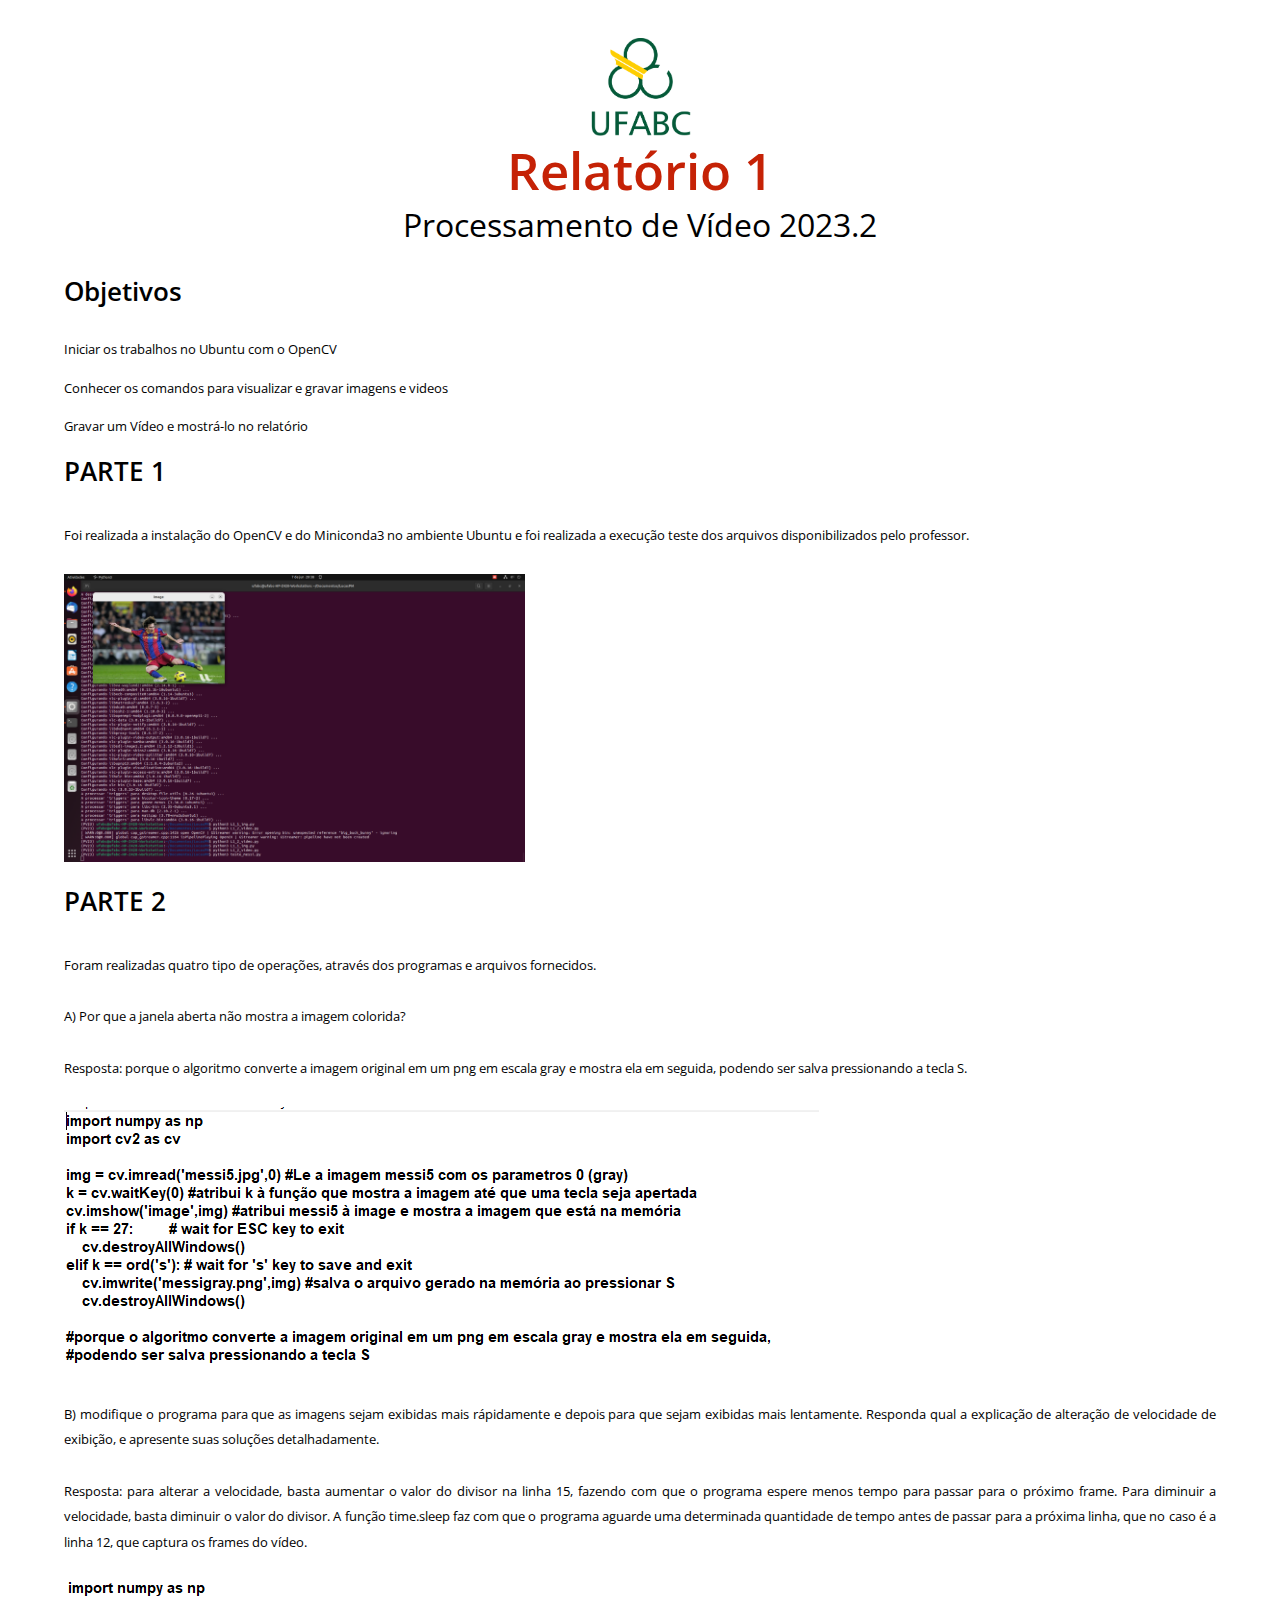
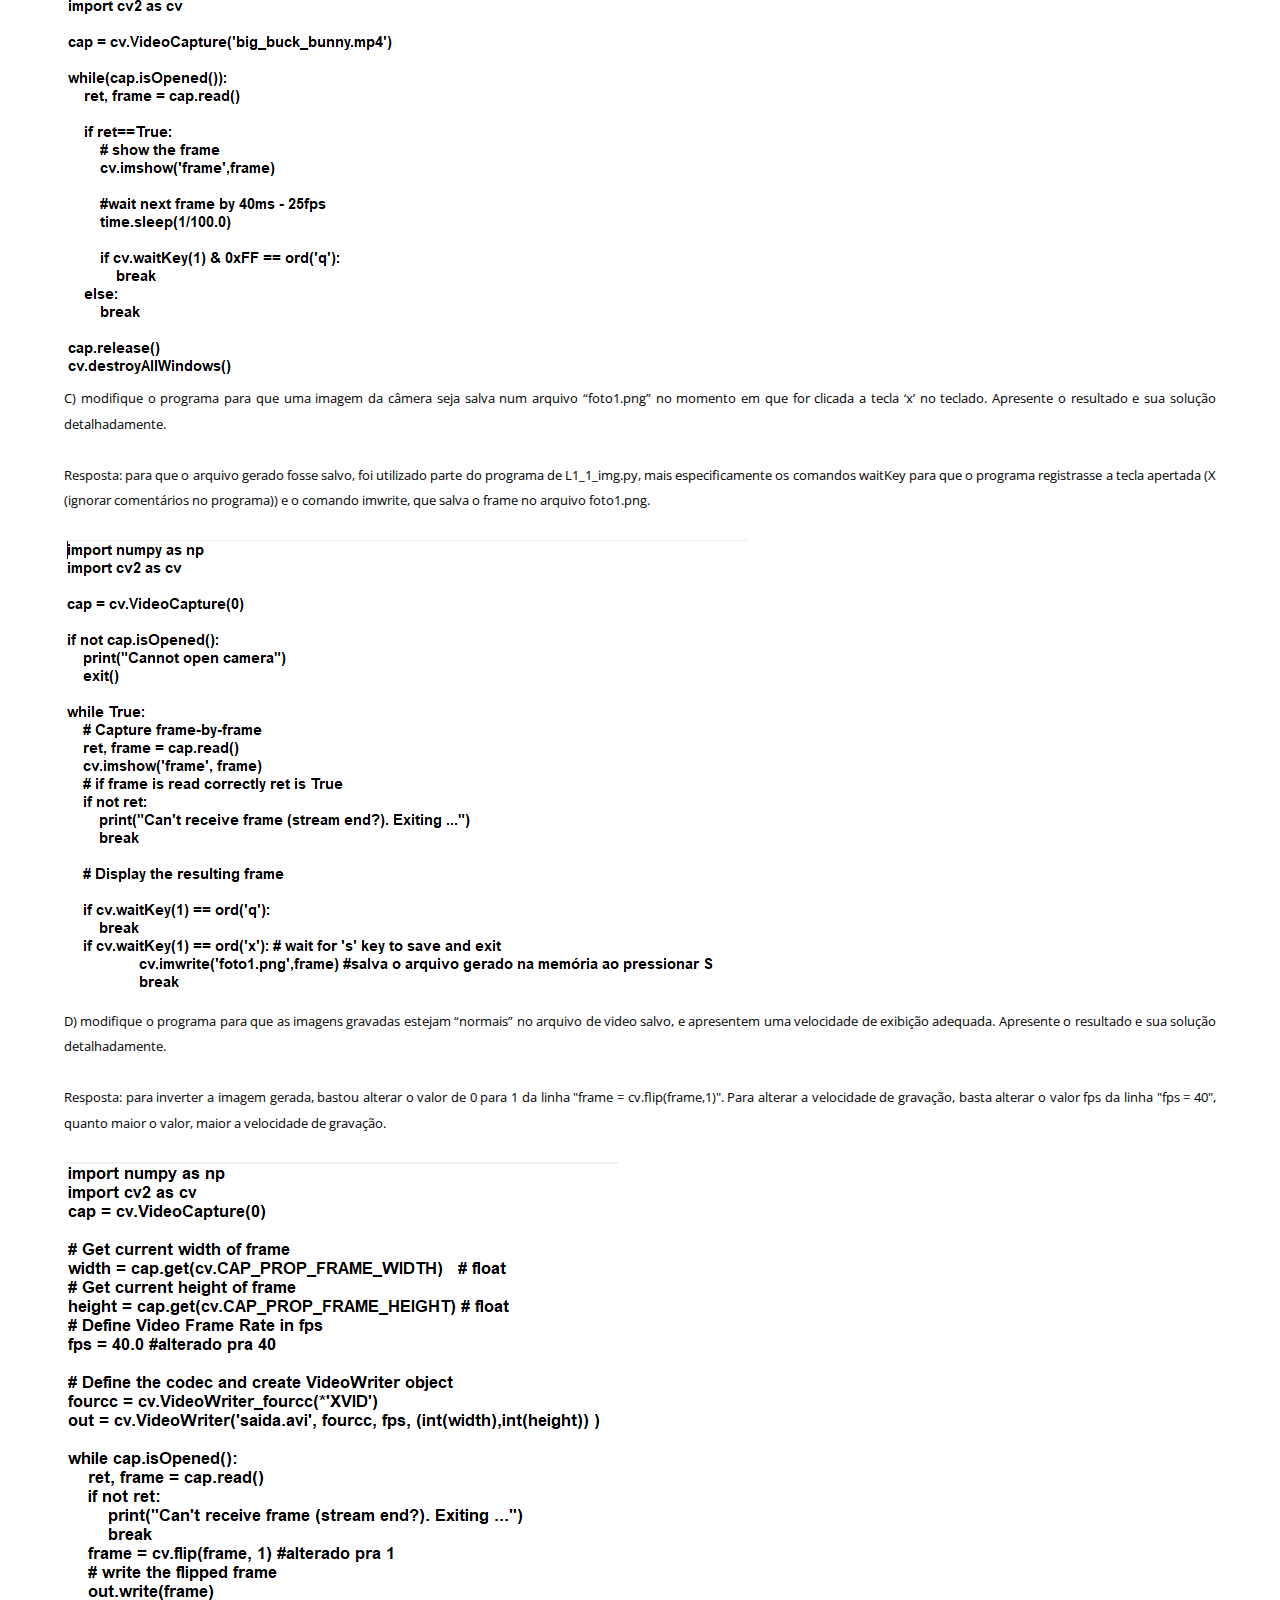
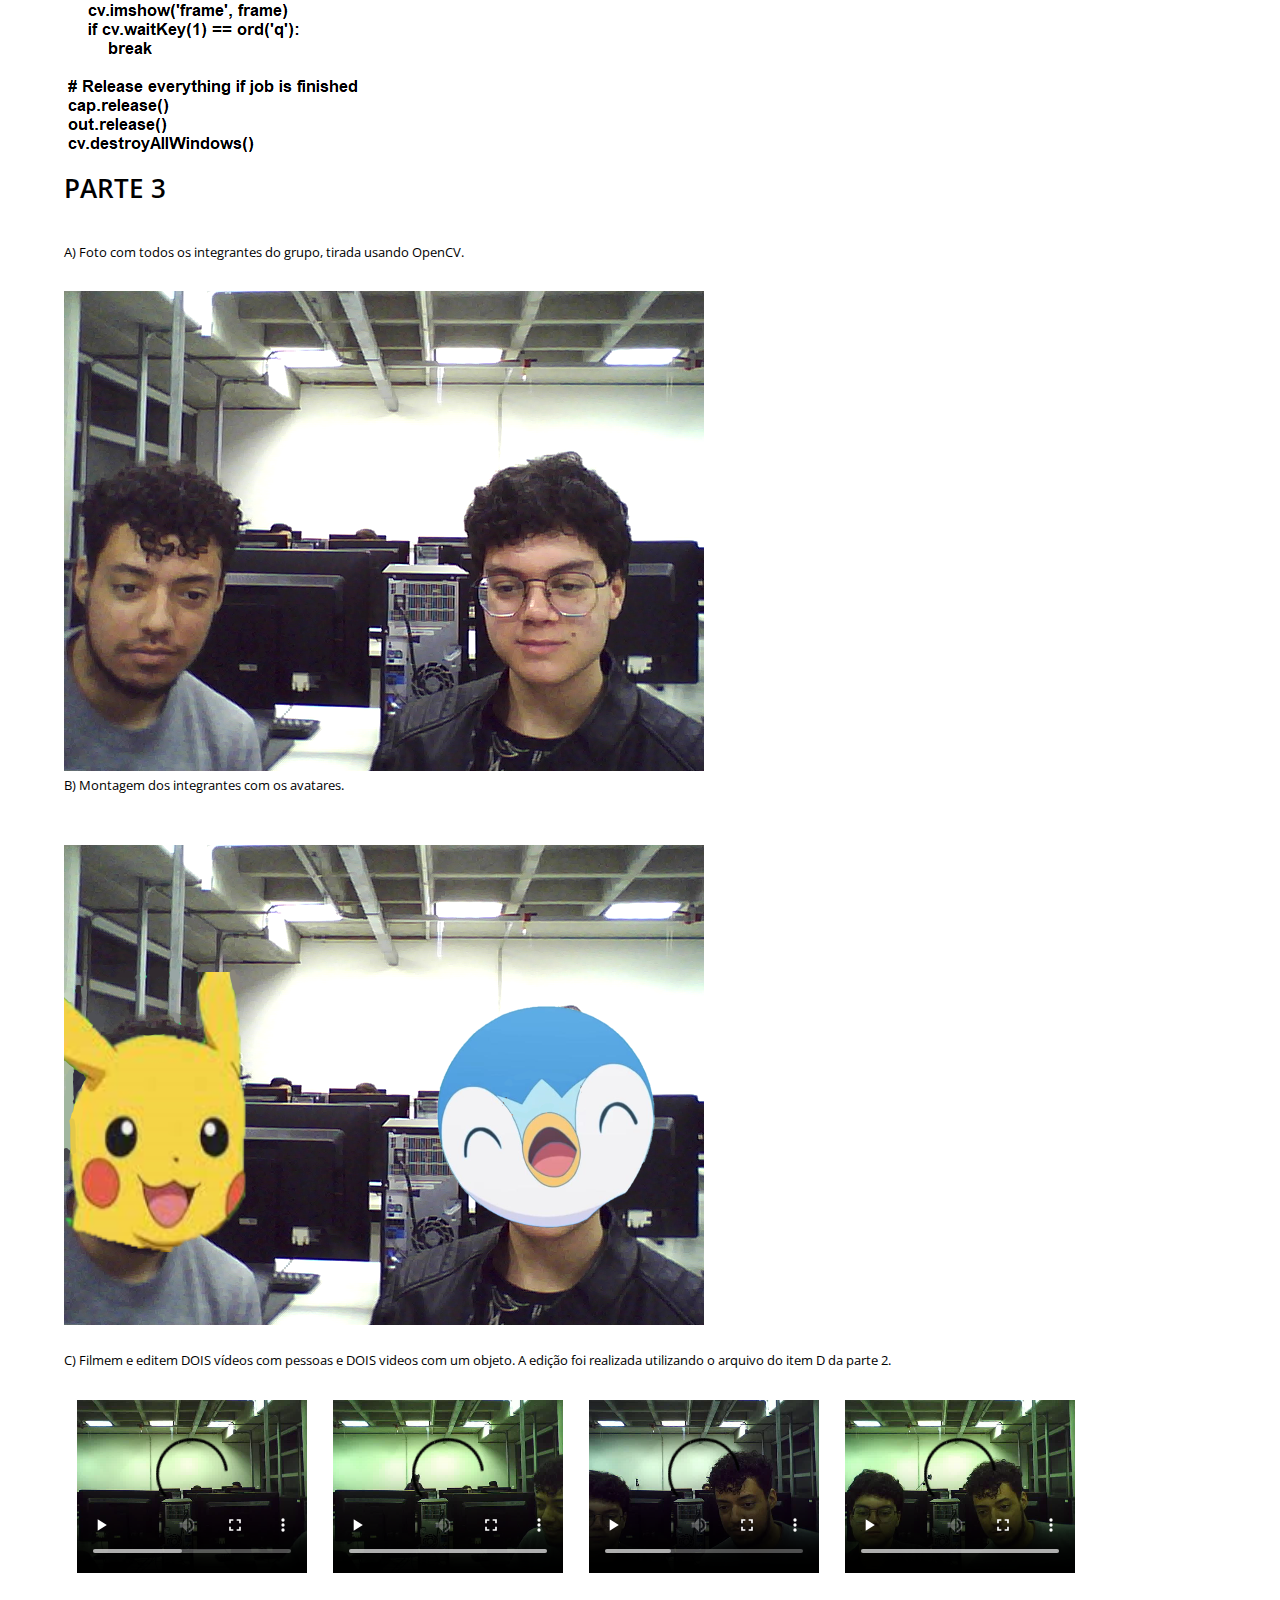
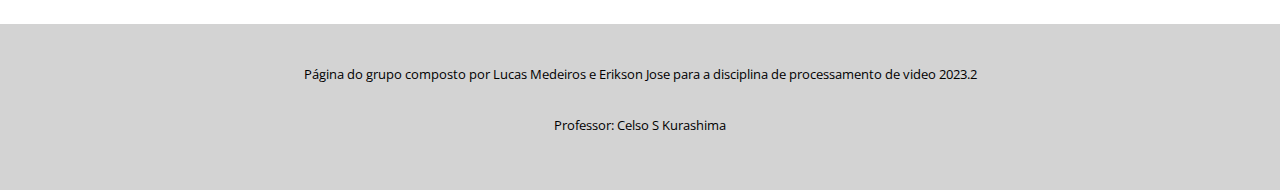
==== relatorio1.html @ 527f041e "Add files via upload" ====
<!DOCTYPE html>
<html lang="pt-br">
<head>
    <meta charset="UTF-8">
    <meta http-equiv="X-UA-Compatible" content="IE=edge">
    <meta name="viewport" content="width=device-width, initial-scale=1.0">
    <link rel="stylesheet" href="assets/css/reset.css">
    <link rel="stylesheet" href="assets/css/relatorio1.css">
    <link rel="preconnect" href="https://fonts.googleapis.com">
    <link rel="preconnect" href="https://fonts.gstatic.com" crossorigin>
    <link href="https://fonts.googleapis.com/css2?family=Open+Sans:wght@300&display=swap" rel="stylesheet">
    <title>Relatório 1</title>
</head>

<body>
    
    <header>
        <a href="index.html"><img class="ufabc" src="assets/img/ufabc.png" alt="ufabc logo"></a>
        <h1>Relatório 1</h1>
        <h2>Processamento de Vídeo 2023.2</h2>
        
    </header>

    <main>
        <h3>Objetivos</h3>
        <ul>
            <li>Iniciar os trabalhos no Ubuntu com o OpenCV</li>
            <li>Conhecer os comandos para visualizar e gravar imagens e videos</li>
            <li>Gravar um Vídeo e mostrá-lo no relatório</li>
        </ul>

        <h3>PARTE 1</h3>
        <p>Foi realizada a instalação do OpenCV e do Miniconda3 no ambiente Ubuntu e foi realizada a execução teste dos arquivos disponibilizados 
            pelo professor.</p>
        <img class="teste1" src="assets/img/teste1.png" alt="teste 1">

        <h3>PARTE 2</h3>
        <P>Foram realizadas quatro tipo de operações, através dos programas e arquivos fornecidos.</P>
            <p>A) Por que a janela aberta não mostra a imagem colorida?</p>
            <p>Resposta: porque o algoritmo converte a imagem original em um png em escala gray e mostra ela em seguida, podendo ser salva 
                pressionando a tecla S.</p>
            <img src="assets/img/parte2a.png" alt="">
            
            <p>B) modifique o programa para que as imagens sejam exibidas mais
                rápidamente e depois para que sejam exibidas mais lentamente. Responda
                qual a explicação de alteração de velocidade de exibição, e apresente suas
                soluções detalhadamente.</p>
            <p>Resposta: para alterar a velocidade, basta aumentar o valor do divisor na linha 15, fazendo com que o programa espere menos tempo 
                para passar para o próximo frame. Para diminuir a velocidade, basta diminuir o valor do divisor. A função time.sleep faz com que o 
                programa aguarde uma determinada quantidade de tempo antes de passar para a próxima linha, que no caso é a linha 12, que captura os 
                frames do vídeo.</p>
                <img src="assets/img/parte2b.png" alt="">
            
            <p>C) modifique o programa para que uma imagem da câmera seja salva
                num arquivo “foto1.png” no momento em que for clicada a tecla ‘x’ no
                teclado. Apresente o resultado e sua solução detalhadamente.</p>
            <p>Resposta: para que o arquivo gerado fosse salvo, foi utilizado parte do programa de L1_1_img.py, mais especificamente os comandos waitKey 
                para que o programa registrasse a tecla apertada (X (ignorar comentários no programa)) e o comando imwrite, que salva o frame no arquivo
                foto1.png.
            </p>
            <img src="assets/img/parte2c.png" alt="">
           
            <p>D) modifique o programa para que as imagens gravadas estejam
                “normais” no arquivo de video salvo, e apresentem uma velocidade de
                exibição adequada. Apresente o resultado e sua solução detalhadamente.</p>
            <p>Resposta: para inverter a imagem gerada, bastou alterar o valor de 0 para 1 da linha "frame = cv.flip(frame,1)". Para alterar a velocidade 
                de gravação, basta alterar o valor fps da linha "fps = 40", quanto maior o valor, maior a velocidade de gravação.
            </p>
            <img src="assets/img/parte2d.png" alt="">

            <h3>PARTE 3</h3>
            <p>A) Foto com todos os integrantes do grupo, tirada usando OpenCV.</p>
            <img src="assets/img/fotogrupo.png" alt="">
            <p>B) Montagem dos integrantes com os avatares.</p>
            <img src="assets/img/fotogrupoeditado.png" alt="">
            <p>C) Filmem e editem DOIS vídeos com pessoas e DOIS videos com um objeto. A edição foi realizada utilizando o arquivo do item D da 
                parte 2.
            </p>
            <div class="videos">
                <video controls class="video" loop><source src="assets/videos/objlento.mp4" type="video/mp4"></video>
                <video controls class="video" loop><source src="assets/videos/objrapido.mp4" type="video/mp4"></video>
                <video controls class="video" loop><source src="assets/videos/pessoalento.mp4" type="video/mp4"></video>
                <video controls class="video" loop><source src="assets/videos/pessoarapido.mp4" type="video/mp4"></video>
            </div>
    </main>

    <footer>
        <p>Página do grupo composto por Lucas Medeiros e Erikson Jose para a disciplina de processamento de video 2023.2</p>
        <p>Professor: Celso S Kurashima</p>
    </footer>
</body>

</html>
---- assets/css/relatorio1.css ----
body { /* tudo que está contido em body apresentará as seguintes propriedades */
	background: rgb(255, 255, 255); /* troca a cor de fundo de body */
	font-family: 'Open Sans', sans-serif;
}

header{
	text-align: center; /* alinha todos os itens ao centro de body */
}

.ufabc{
	padding-top: 3vw;
    max-width: 8%; 
}

main{
	text-align: justify;
    margin: 0 5vw 0 5vw;
}

h1 {
	font-size: 4vw; /* ajusta o tamanho da fonte, vw é uma unidade responsiva para vários tamanhos de tela */
    margin-bottom: 1vw;
	font-weight: 600;
	color: rgb(197, 34, 6);
}

h2 {
	font-size: 2.5vw;
	padding-bottom: 3vw;
}

footer{
    font-size: 1vw;
	padding-top: 3vw;
	padding-bottom: 2vw;
	text-align: center;
	background-color: lightgrey;
}





h3 {
	font-size: 2vw;
	padding-bottom: 3vw;
	font-weight: 600;
}

li {
    font-size: 1vw;
    list-style-type: none;
    margin: 0 0 2vw 0;
  }

p {
	font-size: 1vw;
    margin-bottom: 2vw;
    line-height: 2em;
}

.videos{
    display: flex;
}

.video{
    max-width: 20%;
    margin: 0 1vw 4vw 1vw;
}

.teste1{
    max-width: 40%;
    margin-bottom: 2vw;
}

a {
	text-decoration: none; /* retira o sublinhado do link */
	color: black;
}
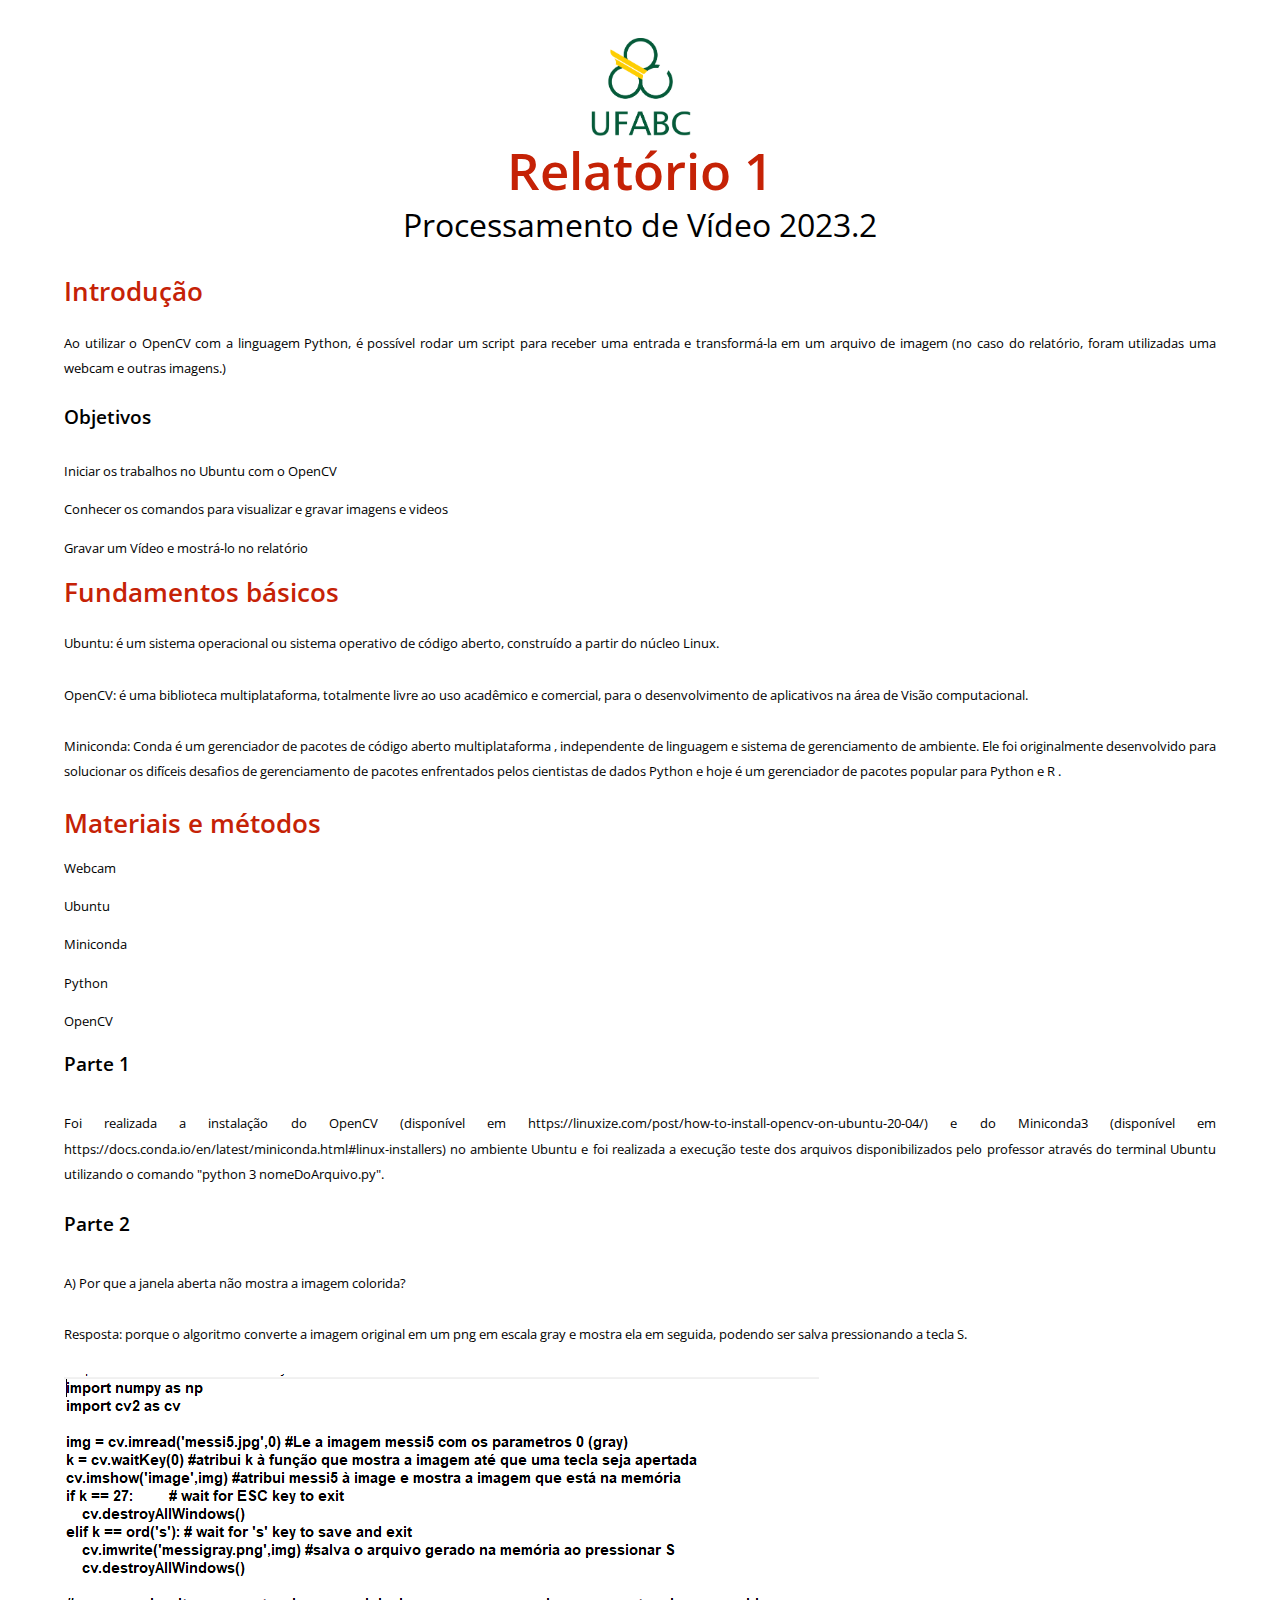
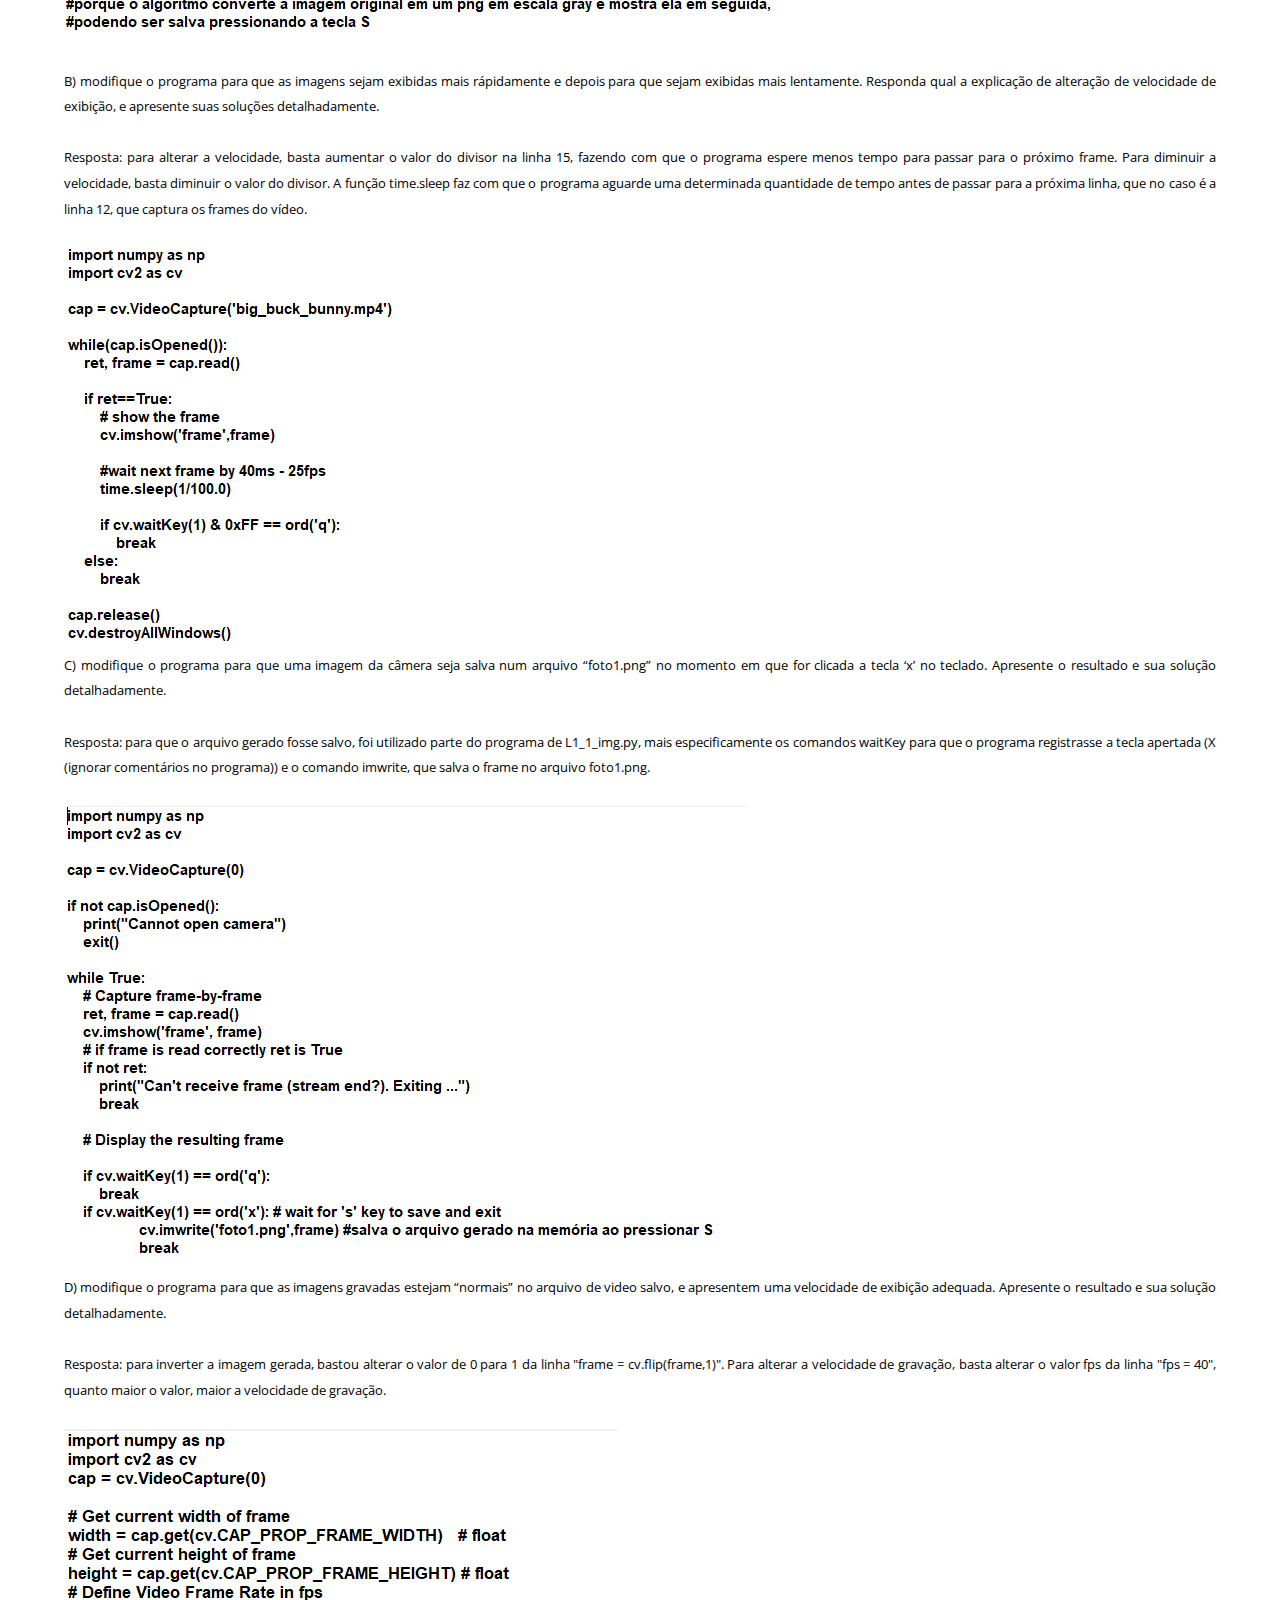
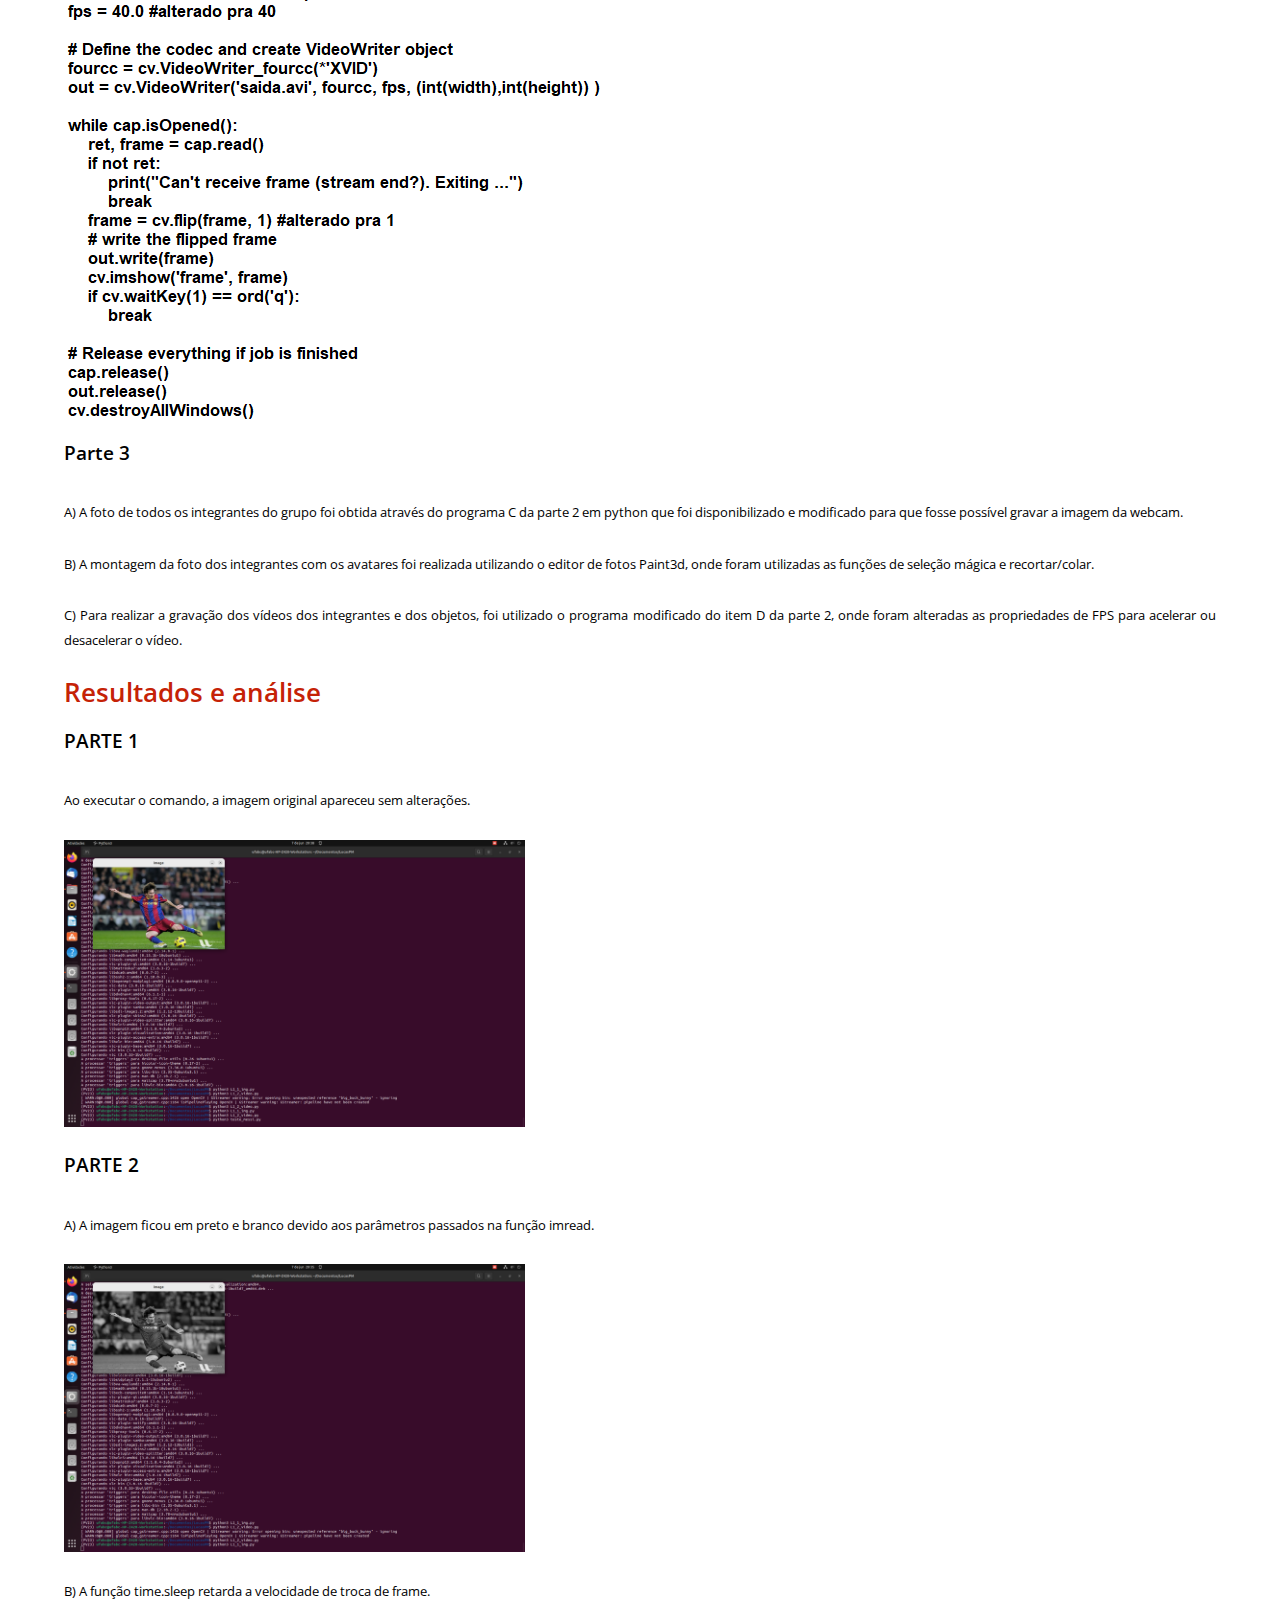
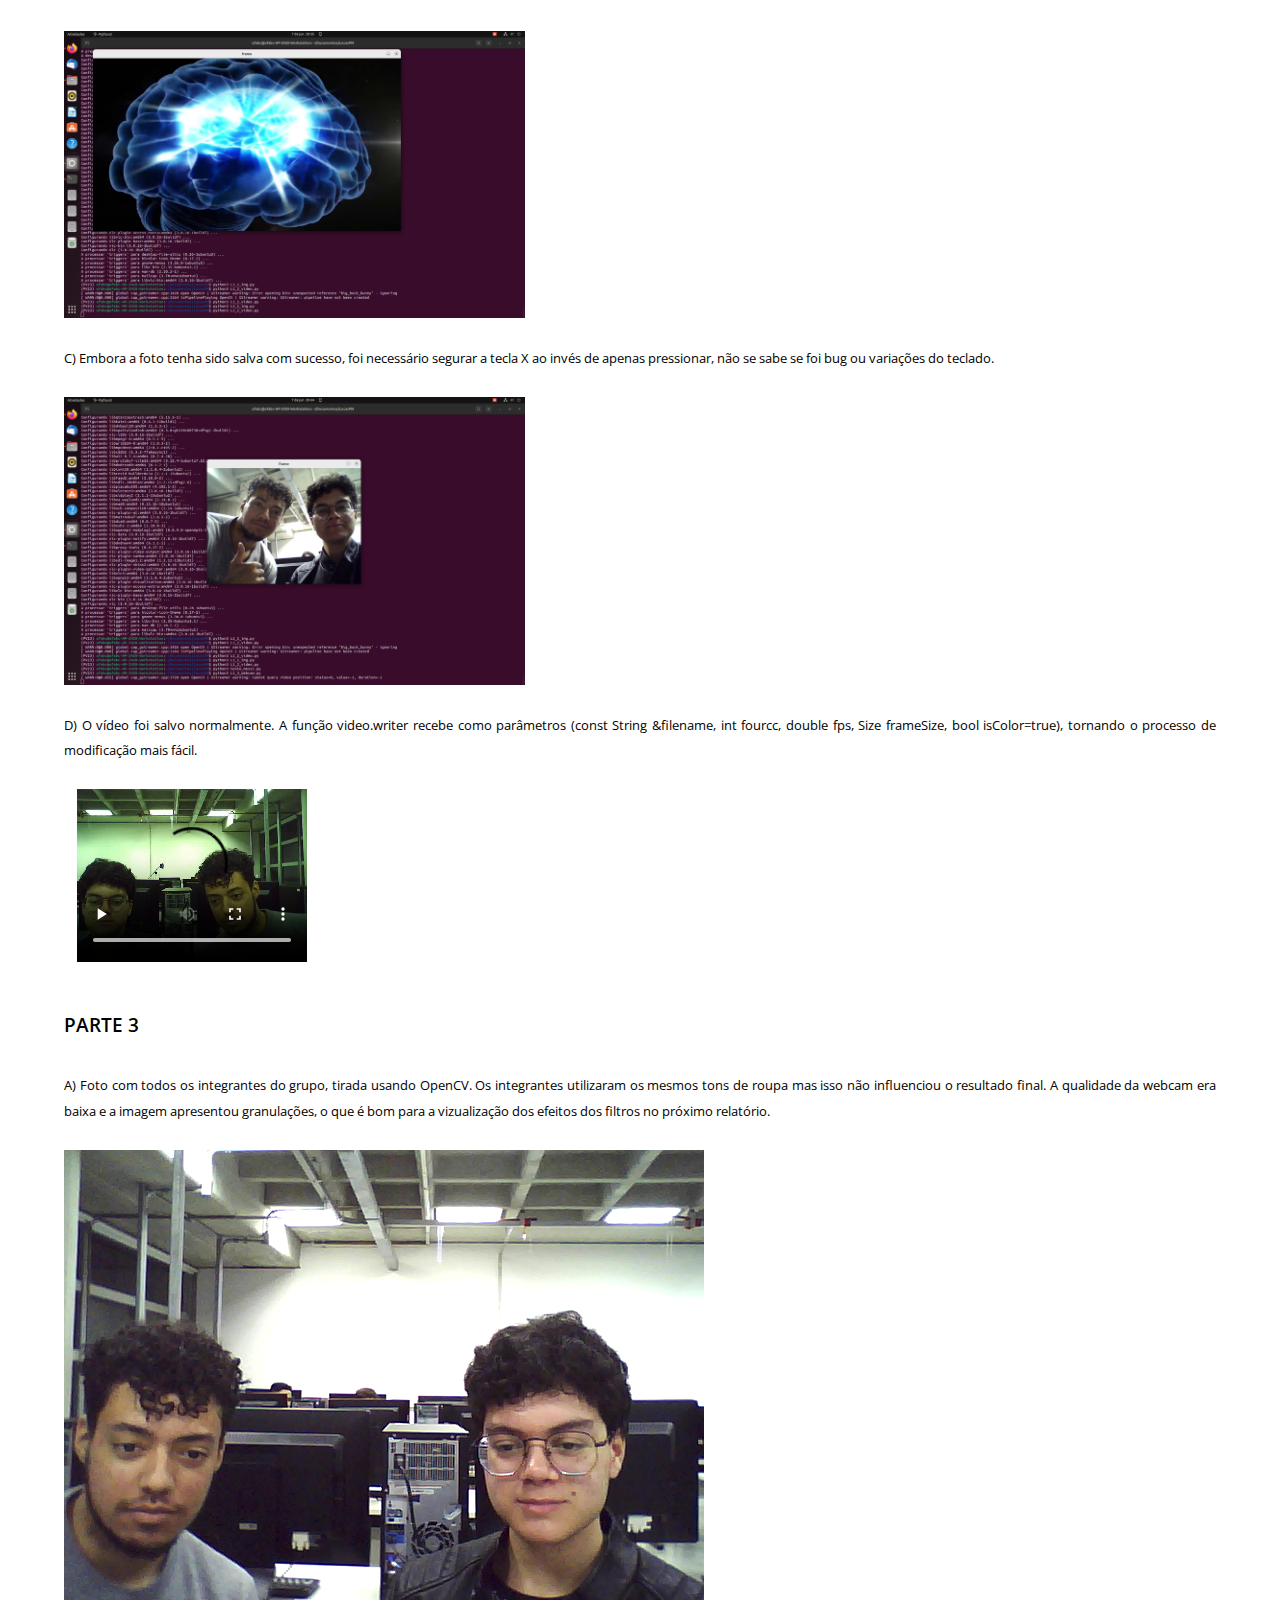
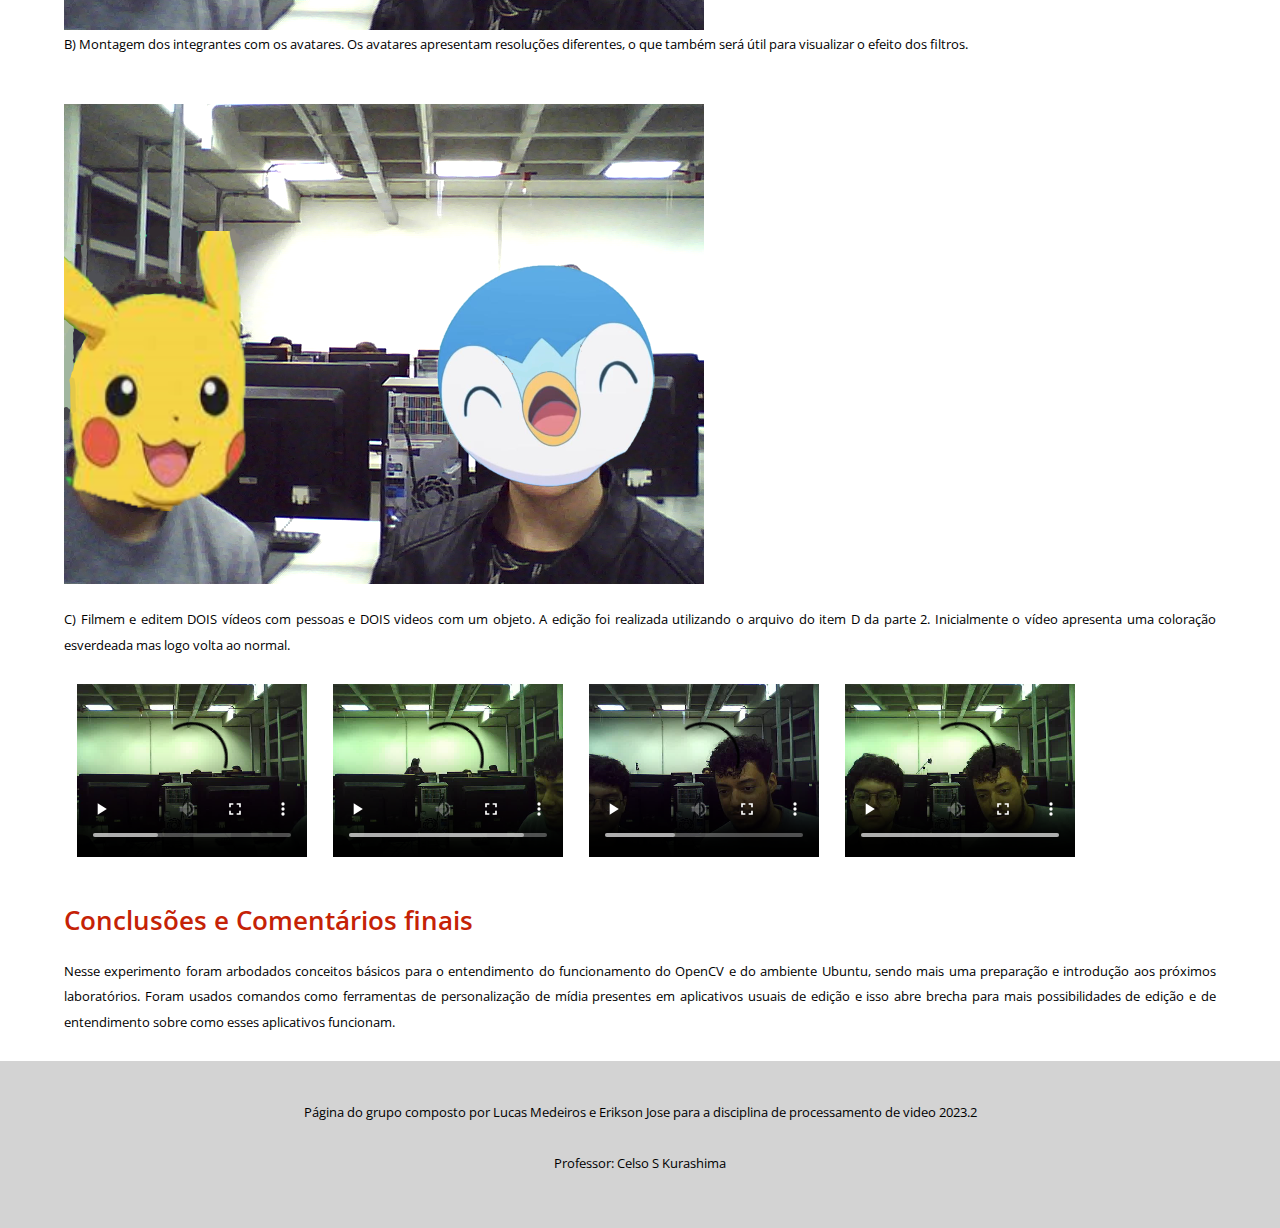
==== commit b73ddb3e: "Add files via upload" ====
--- a/relatorio1.html
+++ b/relatorio1.html
@@ -22,66 +22,125 @@
     </header>
 
     <main>
-        <h3>Objetivos</h3>
-        <ul>
-            <li>Iniciar os trabalhos no Ubuntu com o OpenCV</li>
-            <li>Conhecer os comandos para visualizar e gravar imagens e videos</li>
-            <li>Gravar um Vídeo e mostrá-lo no relatório</li>
-        </ul>
+    	<h3>Introdução</h3>
+			<p>Ao utilizar o OpenCV com a linguagem Python, é possível rodar um script para receber uma entrada e transformá-la em um
+				arquivo de imagem (no caso do relatório, foram utilizadas uma webcam e outras imagens.)
+			</p>
+			<h4>Objetivos</h4>
+			<ul>
+				<li>Iniciar os trabalhos no Ubuntu com o OpenCV</li>
+				<li>Conhecer os comandos para visualizar e gravar imagens e videos</li>
+				<li>Gravar um Vídeo e mostrá-lo no relatório</li>
+			</ul>
+        
+    	<h3>Fundamentos básicos</h3>
+			<p>Ubuntu: é um sistema operacional ou sistema operativo de código aberto, construído a partir do núcleo Linux.</p>
+			<p>OpenCV: é uma biblioteca multiplataforma, totalmente livre ao uso acadêmico e comercial, para o desenvolvimento de aplicativos na área de Visão computacional.</p>
+			<p>Miniconda: Conda é um gerenciador de pacotes de código aberto multiplataforma
+				, independente de linguagem e sistema de gerenciamento de ambiente. Ele foi originalmente desenvolvido para solucionar os 
+				difíceis desafios de gerenciamento de pacotes enfrentados pelos cientistas de dados Python e hoje é um gerenciador de pacotes 
+				popular para Python e R .</p>
+    	
+    	<h3>Materiais e métodos</h3>
+			<ul>
+				<li>Webcam</li>
+				<li>Ubuntu</li>
+				<li>Miniconda</li>
+				<li>Python</li>
+				<li>OpenCV</li>
+			</ul>
+			<h4>Parte 1</h4>
+			<p>Foi realizada a instalação do OpenCV (disponível em https://linuxize.com/post/how-to-install-opencv-on-ubuntu-20-04/) e do 
+				Miniconda3 (disponível em https://docs.conda.io/en/latest/miniconda.html#linux-installers) no ambiente Ubuntu e foi realizada 
+				a execução teste dos arquivos disponibilizados pelo professor através do terminal Ubuntu utilizando o comando "python 3 nomeDoArquivo.py".</p>
+				
+			<h4>Parte 2</h4>
+			<p>A) Por que a janela aberta não mostra a imagem colorida?</p>
+			<p>Resposta: porque o algoritmo converte a imagem original em um png em escala gray e mostra ela em seguida, podendo ser salva 
+				pressionando a tecla S.</p>
+			<img src="assets/img/parte2a.png" alt="">
+			
+			<p>B) modifique o programa para que as imagens sejam exibidas mais
+				rápidamente e depois para que sejam exibidas mais lentamente. Responda
+				qual a explicação de alteração de velocidade de exibição, e apresente suas
+				soluções detalhadamente.</p>
+			<p>Resposta: para alterar a velocidade, basta aumentar o valor do divisor na linha 15, fazendo com que o programa espere menos tempo 
+				para passar para o próximo frame. Para diminuir a velocidade, basta diminuir o valor do divisor. A função time.sleep faz com que o 
+				programa aguarde uma determinada quantidade de tempo antes de passar para a próxima linha, que no caso é a linha 12, que captura os 
+				frames do vídeo.</p>
+			<img src="assets/img/parte2b.png" alt="">
+			
+			<p>C) modifique o programa para que uma imagem da câmera seja salva
+				num arquivo “foto1.png” no momento em que for clicada a tecla ‘x’ no
+				teclado. Apresente o resultado e sua solução detalhadamente.</p>
+			<p>Resposta: para que o arquivo gerado fosse salvo, foi utilizado parte do programa de L1_1_img.py, mais especificamente os comandos waitKey 
+				para que o programa registrasse a tecla apertada (X (ignorar comentários no programa)) e o comando imwrite, que salva o frame no arquivo
+				foto1.png.
+			</p>
+			<img src="assets/img/parte2c.png" alt="">
+		
+			<p>D) modifique o programa para que as imagens gravadas estejam
+				“normais” no arquivo de video salvo, e apresentem uma velocidade de
+				exibição adequada. Apresente o resultado e sua solução detalhadamente.</p>
+			<p>Resposta: para inverter a imagem gerada, bastou alterar o valor de 0 para 1 da linha "frame = cv.flip(frame,1)". Para alterar a velocidade 
+				de gravação, basta alterar o valor fps da linha "fps = 40", quanto maior o valor, maior a velocidade de gravação.
+			</p>
+			<img src="assets/img/parte2d.png" alt="">
+			
+			
+			<h4>Parte 3</h4>
+			<p>A) A foto de todos os integrantes do grupo foi obtida através do programa C da parte 2 em python que foi disponibilizado e modificado 
+				para que fosse possível gravar a imagem da webcam.
+			</p>
+			<p>B) A montagem da foto dos integrantes com os avatares foi realizada utilizando o editor de fotos Paint3d, onde foram utilizadas as funções 
+				de seleção mágica e recortar/colar.
+			</p>
+			<p>C) Para realizar a gravação dos vídeos dos integrantes e dos objetos, foi utilizado o programa modificado do item D da parte 2, onde 
+				foram alteradas as propriedades de FPS para acelerar ou desacelerar o vídeo.
+			</p>
+    	
+		<h3>Resultados e análise</h3>
+			<h4>PARTE 1</h4>
+			<p>Ao executar o comando, a imagem original apareceu sem alterações.</p>
+			<img class="teste1" src="assets/img/teste1.png" alt="teste 1">
 
-        <h3>PARTE 1</h3>
-        <p>Foi realizada a instalação do OpenCV e do Miniconda3 no ambiente Ubuntu e foi realizada a execução teste dos arquivos disponibilizados 
-            pelo professor.</p>
-        <img class="teste1" src="assets/img/teste1.png" alt="teste 1">
+			<h4>PARTE 2</h4>
+			<p>A) A imagem ficou em preto e branco devido aos parâmetros passados na função imread.</p>
+			<img class="teste1" src="assets/img/print1.png" alt="">
+			<p>B) A função time.sleep retarda a velocidade de troca de frame.</p>
+			<img class="teste1" src="assets/img/print2.png" alt="">
+			<p>C) Embora a foto tenha sido salva com sucesso, foi necessário segurar a tecla X ao invés de apenas pressionar, não se sabe se foi bug ou 
+				variações do teclado.
+			</p>
+			<img class="teste1" src="assets/img/print3.png" alt="">
+			<p>D) O vídeo foi salvo normalmente. A função video.writer recebe como parâmetros (const String &filename, int fourcc, double fps, Size frameSize, bool isColor=true), 
+				tornando o processo de modificação mais fácil.
+			</p>
+			<video controls class="video" loop><source src="assets/videos/pessoarapido.mp4" type="video/mp4"></video>
 
-        <h3>PARTE 2</h3>
-        <P>Foram realizadas quatro tipo de operações, através dos programas e arquivos fornecidos.</P>
-            <p>A) Por que a janela aberta não mostra a imagem colorida?</p>
-            <p>Resposta: porque o algoritmo converte a imagem original em um png em escala gray e mostra ela em seguida, podendo ser salva 
-                pressionando a tecla S.</p>
-            <img src="assets/img/parte2a.png" alt="">
-            
-            <p>B) modifique o programa para que as imagens sejam exibidas mais
-                rápidamente e depois para que sejam exibidas mais lentamente. Responda
-                qual a explicação de alteração de velocidade de exibição, e apresente suas
-                soluções detalhadamente.</p>
-            <p>Resposta: para alterar a velocidade, basta aumentar o valor do divisor na linha 15, fazendo com que o programa espere menos tempo 
-                para passar para o próximo frame. Para diminuir a velocidade, basta diminuir o valor do divisor. A função time.sleep faz com que o 
-                programa aguarde uma determinada quantidade de tempo antes de passar para a próxima linha, que no caso é a linha 12, que captura os 
-                frames do vídeo.</p>
-                <img src="assets/img/parte2b.png" alt="">
-            
-            <p>C) modifique o programa para que uma imagem da câmera seja salva
-                num arquivo “foto1.png” no momento em que for clicada a tecla ‘x’ no
-                teclado. Apresente o resultado e sua solução detalhadamente.</p>
-            <p>Resposta: para que o arquivo gerado fosse salvo, foi utilizado parte do programa de L1_1_img.py, mais especificamente os comandos waitKey 
-                para que o programa registrasse a tecla apertada (X (ignorar comentários no programa)) e o comando imwrite, que salva o frame no arquivo
-                foto1.png.
-            </p>
-            <img src="assets/img/parte2c.png" alt="">
-           
-            <p>D) modifique o programa para que as imagens gravadas estejam
-                “normais” no arquivo de video salvo, e apresentem uma velocidade de
-                exibição adequada. Apresente o resultado e sua solução detalhadamente.</p>
-            <p>Resposta: para inverter a imagem gerada, bastou alterar o valor de 0 para 1 da linha "frame = cv.flip(frame,1)". Para alterar a velocidade 
-                de gravação, basta alterar o valor fps da linha "fps = 40", quanto maior o valor, maior a velocidade de gravação.
-            </p>
-            <img src="assets/img/parte2d.png" alt="">
-
-            <h3>PARTE 3</h3>
-            <p>A) Foto com todos os integrantes do grupo, tirada usando OpenCV.</p>
-            <img src="assets/img/fotogrupo.png" alt="">
-            <p>B) Montagem dos integrantes com os avatares.</p>
-            <img src="assets/img/fotogrupoeditado.png" alt="">
-            <p>C) Filmem e editem DOIS vídeos com pessoas e DOIS videos com um objeto. A edição foi realizada utilizando o arquivo do item D da 
-                parte 2.
-            </p>
-            <div class="videos">
-                <video controls class="video" loop><source src="assets/videos/objlento.mp4" type="video/mp4"></video>
-                <video controls class="video" loop><source src="assets/videos/objrapido.mp4" type="video/mp4"></video>
-                <video controls class="video" loop><source src="assets/videos/pessoalento.mp4" type="video/mp4"></video>
-                <video controls class="video" loop><source src="assets/videos/pessoarapido.mp4" type="video/mp4"></video>
-            </div>
+			<h4>PARTE 3</h4>
+			<p>A) Foto com todos os integrantes do grupo, tirada usando OpenCV. Os integrantes utilizaram os mesmos tons de roupa mas isso não influenciou o resultado final. 
+				A qualidade da webcam era baixa e a imagem apresentou granulações, o que é bom para a vizualização dos efeitos dos filtros no próximo relatório.
+			</p>
+			<img src="assets/img/fotogrupo.png" alt="">
+			<p>B) Montagem dos integrantes com os avatares. Os avatares apresentam resoluções diferentes, o que também será útil para visualizar o efeito 
+				dos filtros.
+			</p>
+			<img src="assets/img/fotogrupoeditado.png" alt="">
+			<p>C) Filmem e editem DOIS vídeos com pessoas e DOIS videos com um objeto. A edição foi realizada utilizando o arquivo do item D da 
+				parte 2. Inicialmente o vídeo apresenta uma coloração esverdeada mas logo volta ao normal.
+			</p>
+			<div class="videos">
+				<video controls class="video" loop><source src="assets/videos/objlento.mp4" type="video/mp4"></video>
+				<video controls class="video" loop><source src="assets/videos/objrapido.mp4" type="video/mp4"></video>
+				<video controls class="video" loop><source src="assets/videos/pessoalento.mp4" type="video/mp4"></video>
+				<video controls class="video" loop><source src="assets/videos/pessoarapido.mp4" type="video/mp4"></video>
+			</div>
+		<h3>Conclusões e Comentários finais</h3>
+		<p>Nesse experimento foram arbodados conceitos básicos para o entendimento do funcionamento do OpenCV e do ambiente Ubuntu, sendo mais uma 
+			preparação e introdução aos próximos laboratórios. Foram usados comandos como ferramentas de personalização de mídia presentes em aplicativos 
+			usuais de edição e isso abre brecha para mais possibilidades de edição e de entendimento sobre como esses aplicativos funcionam.
+		</p>
     </main>
 
     <footer>
@@ -90,4 +149,4 @@
     </footer>
 </body>
 
-</html>+</html>
--- a/assets/css/relatorio1.css
+++ b/assets/css/relatorio1.css
@@ -43,9 +43,18 @@
 
 h3 {
 	font-size: 2vw;
+	padding-bottom: 2vw;
+	font-weight: 600;
+	color: rgb(197, 34, 6);
+}
+
+h4 {
+	font-size: 1.5vw;
 	padding-bottom: 3vw;
 	font-weight: 600;
 }
+
+
 
 li {
     font-size: 1vw;
@@ -76,4 +85,4 @@
 a {
 	text-decoration: none; /* retira o sublinhado do link */
 	color: black;
-}+}
